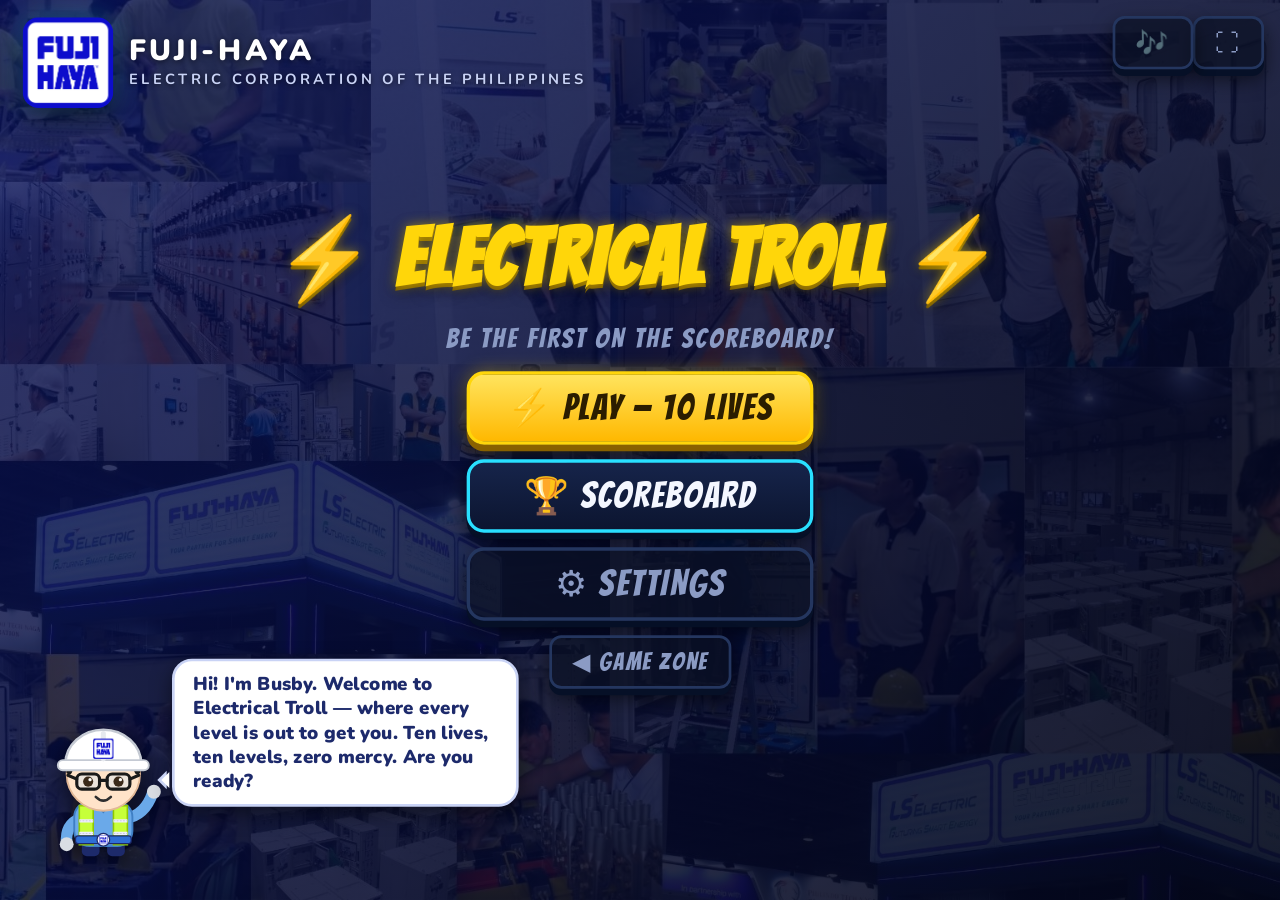
==== electric_troll/index.html @ 0eeca6c4 "Add files via upload" ====
<!DOCTYPE html>
<html lang="en">
<head>
<meta charset="UTF-8">
<meta name="viewport" content="width=device-width, initial-scale=1.0, maximum-scale=1.0, user-scalable=no, viewport-fit=cover">
<meta name="apple-mobile-web-app-capable" content="yes">
<meta name="mobile-web-app-capable" content="yes">
<meta name="apple-mobile-web-app-status-bar-style" content="black-translucent">
<meta name="apple-mobile-web-app-title" content="Electrical Troll">
<meta name="theme-color" content="#070b18">
<link rel="manifest" href="manifest.json">
<link rel="apple-touch-icon" href="images/logo.png">
<link rel="icon" href="images/logo.png">
<title>⚡ Electrical Troll</title>
<link rel="stylesheet" href="css/style.css?v=20260925a">
</head>
<body>
<div id="viewport">
<div id="stage">

  <!-- ATTRACT MODE -->
  <section class="screen" id="screen-attract">
    <div class="attract-bolts" aria-hidden="true">
      <span>⚡</span><span>⚡</span><span>⚡</span><span>⚡</span><span>⚡</span><span>⚡</span>
    </div>
    <h1 class="title huge">⚡ ELECTRICAL TROLL ⚡</h1>
    <p class="tagline">CAN YOU BEAT THE LEVELS?</p>
    <p class="touch-to-play">TOUCH TO PLAY</p>
    <p class="attract-record" id="attract-record"></p>
  </section>

  <!-- MAIN MENU -->
  <section class="screen" id="screen-main">
    <h1 class="title big">⚡ ELECTRICAL TROLL ⚡</h1>
    <p class="tagline small" id="main-best">BE THE FIRST ON THE SCOREBOARD!</p>
    <div class="menu">
      <button class="btn primary" id="btn-play-turn">⚡ PLAY — 10 LIVES</button>
      <button class="btn" id="btn-scoreboard">🏆 SCOREBOARD</button>
      <button class="btn ghost" id="btn-main-settings">⚙ SETTINGS</button>
      <a class="btn ghost small hub-link" href="../index.html">◀ GAME ZONE</a>
    </div>
    <!-- Busby greets new players -->
    <div class="hint-box greet" id="main-greet">
      <svg class="mascot" id="main-mascot" viewBox="0 0 200 232" aria-hidden="true"></svg>
      <div class="balloon">Hi! I'm Busby. Welcome to Electrical Troll — where every level is out to get you. Ten lives, ten levels, zero mercy. Are you ready?</div>
    </div>
  </section>

  <!-- SCOREBOARD -->
  <section class="screen" id="screen-scores">
    <header class="screen-header">
      <button class="btn small ghost" id="scores-back">◀ BACK</button>
      <h2 class="title mid">🏆 SCOREBOARD</h2>
      <div></div>
    </header>
    <div class="score-table" id="score-table"></div>
    <button class="btn primary" id="scores-play">⚡ PLAY A TURN</button>
  </section>

  <!-- TURN SUMMARY -->
  <section class="screen" id="screen-summary">
    <h1 class="title warn" id="summary-title">⏱ TIME'S UP!</h1>
    <p class="subtitle" id="summary-name">ALEX</p>
    <div class="hint-box summary-mascot-row">
      <svg class="mascot" id="summary-mascot" viewBox="0 0 200 232" aria-hidden="true"></svg>
      <div class="balloon" id="summary-balloon"></div>
    </div>
    <div class="summary-card">
      <div class="summary-score" id="summary-score">3,250</div>
      <div class="summary-rank" id="summary-rank">#1 ON THE SCOREBOARD</div>
      <div class="summary-stats" id="summary-stats">LEVELS CLEARED: 4 · DEATHS: 7 · BEST TIER: HARD</div>
    </div>
    <div class="menu horizontal">
      <button class="btn primary" id="btn-next-player">👤 NEXT PLAYER</button>
      <button class="btn" id="btn-summary-scores">🏆 SCOREBOARD</button>
      <button class="btn ghost" id="btn-summary-menu">MENU</button>
    </div>
  </section>

  <!-- NAME ENTRY -->
  <section class="screen" id="screen-name">
    <h1 class="title" id="name-title">⚡ WHO IS PLAYING? ⚡</h1>
    <p class="subtitle" id="name-subtitle">ENTER YOUR NAME FOR THIS TURN</p>
    <div class="name-chips" id="name-chips"></div>
    <div class="name-box" id="name-box"><span id="name-display"></span><span class="cursor">|</span></div>
    <div class="keyboard" id="keyboard"></div>
    <div class="key-actions">
      <button class="key wide" data-key="SPACE">SPACE</button>
      <button class="key wide danger" data-key="DELETE">⌫ DELETE</button>
      <button class="key wide danger" data-key="CLEAR">CLEAR</button>
      <button class="key wide go" data-key="ENTER" id="name-enter">START TURN ➜</button>
    </div>
    <button class="btn small ghost corner-left" id="name-cancel">✕ CANCEL</button>
  </section>

  <!-- SETTINGS -->
  <section class="screen" id="screen-settings">
    <header class="screen-header">
      <button class="btn small ghost" id="settings-back">◀ BACK</button>
      <h2 class="title mid">⚙ SETTINGS</h2>
      <div></div>
    </header>
    <div class="settings-info">
      <div class="row"><span>PLAYERS ON THIS TV</span><strong id="settings-name">0</strong></div>
      <div class="row"><span>TURNS PLAYED</span><strong id="settings-highest">0</strong></div>
      <div class="row"><span>HIGH SCORE</span><strong id="settings-deaths">—</strong></div>
    </div>
    <div class="menu horizontal">
      <button class="btn" id="settings-sound">🔊 SOUND: ON</button>
      <button class="btn" id="settings-fullscreen">⛶ FULLSCREEN</button>
      <button class="btn danger" id="settings-reset">RESET PROGRESS</button>
    </div>
  </section>

  <!-- CONFIRM RESET -->
  <section class="screen" id="screen-confirm">
    <h1 class="title warn">⚠ RESET PROGRESS?</h1>
    <div class="confirm-box">
      <p>This will erase:</p>
      <ul>
        <li>• The scoreboard</li>
        <li>• All player names & stats</li>
      </ul>
    </div>
    <div class="menu horizontal">
      <button class="btn primary" id="confirm-cancel">CANCEL</button>
      <button class="btn danger" id="confirm-reset">RESET</button>
    </div>
  </section>

  <!-- GAME -->
  <section class="screen" id="screen-game">
    <canvas id="game-canvas" width="1920" height="1080"></canvas>

    <div id="hud">
      <div class="hud-left">
        <div class="hud-level" id="hud-level">LEVEL 1</div>
        <div class="hud-name" id="hud-levelname">WARM-UP</div>
      </div>
      <div class="hud-center">
        <div class="hud-turn" id="hud-turn"></div>
        <div class="hud-timer small" id="hud-timer">00:00</div>
        <div class="hud-mod" id="hud-mod"></div>
      </div>
      <div class="hud-right">
        <div class="hud-player" id="hud-player">ALEX</div>
        <div class="hud-stats"><span id="hud-deaths">💀 0</span> <span id="hud-score">★ 0</span></div>
      </div>
      <button class="btn small ghost" id="btn-pause">☰ MENU</button>
    </div>

    <div id="level-intro" class="game-overlay light">
      <div class="intro-level" id="intro-level">LEVEL 1</div>
      <div class="intro-name" id="intro-name">WARM-UP</div>
      <div class="intro-player" id="intro-player">ALEX</div>
      <div class="intro-tags" id="intro-tags"></div>
      <div class="intro-help hidden" id="intro-help"><span>◀ ▶ MOVE</span><span>▲ JUMP</span><span>REACH THE EXIT DOOR</span><span>10 LIVES · TRAPS LIE</span></div>
    </div>

    <div id="overlay-toast" class="game-overlay light">
      <div class="toast-card"><span id="toast-text">⚡ LEVEL CLEARED! +850</span></div>
    </div>

    <div id="overlay-hint" class="game-overlay light">
      <div class="hint-box" id="hint-box-live">
        <svg class="mascot" id="mascot-svg-live" viewBox="0 0 200 232" aria-hidden="true"></svg>
        <div class="balloon" id="hint-text-live">Hint goes here</div>
      </div>
    </div>

    <div id="overlay-death" class="game-overlay light">
      <div class="death-title">💀 ZAPPED!</div>
      <div class="death-msg" id="death-msg">Ouch.</div>
      <div class="hint-box" id="hint-box">
        <svg class="mascot" id="mascot-svg" viewBox="0 0 200 232" aria-hidden="true"></svg>
        <div class="balloon" id="hint-text">Hint goes here</div>
      </div>
      <div class="death-hint" id="death-hint">TAP TO RETRY</div>
    </div>

    <div id="overlay-pause" class="game-overlay">
      <div class="complete-card">
        <h1 class="title">PAUSED</h1>
        <div class="menu">
          <button class="btn primary" id="btn-resume">▶ RESUME</button>
          <button class="btn" id="btn-restart">↻ RESTART LEVEL</button>
          <button class="btn" id="btn-pause-select">QUIT TO MENU</button>
          <button class="btn ghost" id="btn-pause-fullscreen">⛶ FULLSCREEN</button>
          <a class="btn ghost hub-link" href="../index.html">🏠 GAME ZONE</a>
        </div>
      </div>
    </div>

    <div id="controls">
      <div class="ctrl-group">
        <button class="ctrl" data-ctrl="left">◀</button>
        <button class="ctrl" data-ctrl="right">▶</button>
      </div>
      <div class="ctrl-group">
        <button class="ctrl jump" data-ctrl="jump">▲<span>JUMP</span></button>
      </div>
    </div>
  </section>

  <button class="btn small ghost corner-right" id="btn-fullscreen-global">⛶</button>

  <!-- Music volume: tap the note to open the slider -->
  <div id="music-ctrl">
    <button class="btn small ghost" id="music-btn" aria-label="Music volume">🎵</button>
    <div class="music-pop" id="music-pop">
      <span class="music-label">MUSIC</span>
      <input type="range" id="music-slider" min="0" max="100" step="5" value="50">
      <span class="music-value" id="music-value">50%</span>
    </div>
  </div>

  <!-- Company branding: logo + name in the corner of every screen -->
  <div id="brand" aria-hidden="true">
    <img src="images/logo.png" alt="Fuji-Haya logo" width="136" height="136">
    <div class="brand-text"><strong>FUJI-HAYA</strong><span>ELECTRIC CORPORATION OF THE PHILIPPINES</span></div>
  </div>
</div>
</div>

<!-- Phones/tablets held upright: the game is landscape only -->
<div id="rotate-overlay">
  <div class="rotate-icon">📱</div>
  <div class="rotate-text">ROTATE YOUR DEVICE</div>
  <div class="rotate-sub">This game plays in landscape</div>
</div>

<script src="js/storage.js?v=20260925a"></script>
<script src="js/audio.js?v=20260925a"></script>
<script src="js/levels.js?v=20260925a"></script>
<script src="js/traps.js?v=20260925a"></script>
<script src="js/mascot.js?v=20260925a"></script>
<script src="js/game.js?v=20260925a"></script>
<script src="js/fx.js?v=20260925a"></script>
<script src="js/ui.js?v=20260925a"></script>
</body>
</html>
---- electric_troll/css/style.css ----
/* ⚡ ELECTRICAL TROLL — TV touchscreen styles
   Palette: deep navy background, electric yellow, cyan, magenta accents */
/* Self-hosted fonts — the game must work with no internet connection */
@font-face { font-family: 'Bangers'; font-style: normal; font-weight: 400; font-display: swap; src: url('../fonts/bangers-latin.woff2') format('woff2'); }
@font-face { font-family: 'Nunito'; font-style: normal; font-weight: 700 900; font-display: swap; src: url('../fonts/nunito-latin.woff2') format('woff2'); }

:root {
  --bg: #070b18;
  --bg2: #0d1530;
  --panel: rgba(16, 26, 51, 0.92);
  --line: #24365f;
  --yellow: #ffd60a;
  --cyan: #29e0ff;
  --magenta: #ff2fa0;
  --green: #4dff88;
  --red: #ff3d5a;
  --text: #f4f7ff;
  --muted: #8b9bc4;
  --font-display: 'Bangers', Impact, 'Arial Black', sans-serif;
  --font-body: 'Nunito', 'Segoe UI', Arial, sans-serif;
}

* { box-sizing: border-box; -webkit-tap-highlight-color: transparent; user-select: none; -webkit-user-select: none; }
html, body {
  margin: 0; padding: 0; width: 100%; height: 100%;
  background: #000; color: var(--text);
  font-family: var(--font-body); overflow: hidden;
  touch-action: none; overscroll-behavior: none;
  position: fixed; inset: 0;                 /* stops mobile browsers from scrolling/bouncing the page */
  -webkit-touch-callout: none;
}
#viewport {
  position: absolute; inset: 0;
  /* keep the stage clear of notches and the home indicator on phones */
  padding: env(safe-area-inset-top) env(safe-area-inset-right) env(safe-area-inset-bottom) env(safe-area-inset-left);
}

/* Fixed 1920x1080 stage scaled to fit the display (16:9) */
#stage {
  position: absolute; left: 50%; top: 50%;
  width: 1920px; height: 1080px;
  transform-origin: center center;
  /* images/cover.jpg is the background, under a light blue tint so buttons and text stay readable */
  background:
    linear-gradient(135deg, rgba(8, 18, 92, .80) 0%, rgba(5, 10, 48, .85) 55%, rgba(3, 6, 24, .90) 100%),
    url('../images/cover.jpg') center / cover no-repeat;
  overflow: hidden;
}

.screen {
  position: absolute; inset: 0; display: none;
  flex-direction: column; align-items: center; justify-content: center;
  gap: 28px; padding: 40px;
}
.screen.active { display: flex; }
.hidden { display: none !important; }

/* Typography */
.title {
  font-family: var(--font-display); font-size: 96px; letter-spacing: 4px; margin: 0;
  color: var(--yellow);
  text-shadow: 0 0 18px rgba(255, 214, 10, .55), 0 6px 0 #7a5c00, 0 8px 24px rgba(0,0,0,.6);
  text-align: center;
}
.title.huge { font-size: 150px; animation: flicker 3s infinite; }
.title.mid { font-size: 72px; }
.title.warn { color: var(--red); text-shadow: 0 0 18px rgba(255,61,90,.6), 0 6px 0 #6b0014; }
.subtitle { font-family: var(--font-display); font-size: 56px; letter-spacing: 3px; color: var(--cyan); margin: 0; text-shadow: 0 0 14px rgba(41,224,255,.6); }
.tagline { font-family: var(--font-display); font-size: 70px; color: var(--cyan); margin: 0; letter-spacing: 4px; text-shadow: 0 0 16px rgba(41,224,255,.6); }
.touch-to-play {
  font-family: var(--font-display); font-size: 84px; color: var(--text); margin: 20px 0 0;
  letter-spacing: 6px; animation: pulse 1.1s ease-in-out infinite;
}
.attract-record { font-size: 38px; font-weight: 900; color: var(--muted); margin: 0; }
.current-name { font-size: 36px; font-weight: 900; color: var(--muted); margin: -10px 0 0; min-height: 44px; }

@keyframes pulse { 0%,100% { transform: scale(1); opacity: 1; } 50% { transform: scale(1.06); opacity: .75; } }
@keyframes flicker {
  0%, 18%, 22%, 25%, 53%, 57%, 100% { opacity: 1; }
  20%, 24%, 55% { opacity: .6; }
}
.attract-bolts { position: absolute; inset: 0; pointer-events: none; overflow: hidden; }
.attract-bolts span {
  position: absolute; font-size: 120px; opacity: .15; animation: floatUp 7s linear infinite;
}
.attract-bolts span:nth-child(1) { left: 8%;  animation-delay: 0s; }
.attract-bolts span:nth-child(2) { left: 24%; animation-delay: 1.4s; }
.attract-bolts span:nth-child(3) { left: 41%; animation-delay: 2.8s; }
.attract-bolts span:nth-child(4) { left: 60%; animation-delay: 0.7s; }
.attract-bolts span:nth-child(5) { left: 76%; animation-delay: 3.6s; }
.attract-bolts span:nth-child(6) { left: 90%; animation-delay: 2s; }
@keyframes floatUp { from { top: 110%; transform: rotate(-10deg); } to { top: -20%; transform: rotate(10deg); } }

/* Buttons — all big enough for a TV touchscreen */
.btn {
  font-family: var(--font-display); font-size: 54px; letter-spacing: 3px;
  min-width: 520px; min-height: 110px; padding: 14px 48px;
  border: 5px solid var(--cyan); border-radius: 26px;
  background: linear-gradient(180deg, #16244a, #0c1530);
  color: var(--text); cursor: pointer;
  box-shadow: 0 10px 0 #061027, 0 14px 30px rgba(0,0,0,.6);
  transition: transform .06s, box-shadow .06s, filter .15s;
}
.btn:active, .btn.pressed { transform: translateY(8px); box-shadow: 0 2px 0 #061027; filter: brightness(1.2); }
.btn.primary { border-color: var(--yellow); background: linear-gradient(180deg, #ffe45e, #ffb800); color: #2b1d00; box-shadow: 0 10px 0 #8a6200, 0 14px 30px rgba(0,0,0,.6), 0 0 26px rgba(255,214,10,.4); }
.btn.primary:active { box-shadow: 0 2px 0 #8a6200; }
.btn.danger { border-color: var(--red); background: linear-gradient(180deg, #3a0f1c, #1d0710); box-shadow: 0 10px 0 #12040a, 0 14px 30px rgba(0,0,0,.6); }
.btn.ghost { background: rgba(10,16,35,.7); border-color: var(--line); color: var(--muted); }
.btn.small { font-size: 36px; min-width: 0; min-height: 80px; padding: 10px 30px; border-width: 4px; border-radius: 18px; }
.btn.corner-right { position: absolute; top: 24px; right: 24px; z-index: 50; }
.btn.corner-left { position: absolute; top: 24px; left: 24px; z-index: 50; }

.menu { display: flex; flex-direction: column; gap: 22px; align-items: center; }
.menu.horizontal { flex-direction: row; flex-wrap: wrap; justify-content: center; max-width: 1700px; }

/* Name entry */
.name-box {
  width: 1100px; min-height: 130px; border: 6px solid var(--yellow); border-radius: 26px;
  background: #050914; font-family: var(--font-display); font-size: 92px; letter-spacing: 8px;
  color: var(--text); display: flex; align-items: center; justify-content: center;
  box-shadow: inset 0 0 40px rgba(255,214,10,.15), 0 0 30px rgba(255,214,10,.25);
}
.name-box.shake { animation: shake .35s; }
@keyframes shake { 0%,100% { transform: translateX(0);} 25% { transform: translateX(-16px);} 75% { transform: translateX(16px);} }
.name-box .cursor { color: var(--cyan); animation: blink 1s steps(1) infinite; margin-left: 4px; }
@keyframes blink { 50% { opacity: 0; } }
.keyboard { display: flex; flex-direction: column; gap: 14px; align-items: center; }
.kb-row { display: flex; gap: 14px; }
.key {
  font-family: var(--font-display); font-size: 58px; width: 128px; height: 108px;
  border: 4px solid var(--line); border-radius: 20px; color: var(--text);
  background: linear-gradient(180deg, #1a2850, #0c1530); cursor: pointer;
  box-shadow: 0 8px 0 #061027; letter-spacing: 2px;
  transition: transform .05s, box-shadow .05s;
}
.key:active, .key.pressed { transform: translateY(6px); box-shadow: 0 2px 0 #061027; background: var(--cyan); color: #04121a; }
.key.wide { width: 330px; }
.key.danger { border-color: var(--red); }
.key.go { width: auto; min-width: 560px; padding: 0 44px; white-space: nowrap; border-color: var(--yellow); background: linear-gradient(180deg, #ffe45e, #ffb800); color: #2b1d00; box-shadow: 0 8px 0 #8a6200; }
.key-actions { display: flex; gap: 20px; }

/* Settings */
.settings-info { background: var(--panel); border: 4px solid var(--line); border-radius: 30px; padding: 20px 60px; width: 1000px; }
.settings-info .row { display: flex; justify-content: space-between; font-size: 42px; padding: 16px 0; border-bottom: 2px solid var(--line); }
.settings-info .row:last-child { border-bottom: 0; }
.settings-info .row span { color: var(--muted); font-weight: 900; letter-spacing: 2px; }
.settings-info .row strong { color: var(--yellow); font-family: var(--font-display); font-size: 52px; letter-spacing: 2px; }

.confirm-box { background: var(--panel); border: 4px solid var(--red); border-radius: 30px; padding: 20px 80px; font-size: 44px; font-weight: 900; }
.confirm-box ul { list-style: none; padding: 0; margin: 10px 0 0; }
.confirm-box li { padding: 6px 0; color: var(--muted); }
.confirm-box p { margin: 0; color: var(--text); }

/* Game */
#screen-game { padding: 0; gap: 0; display: none; }
#screen-game.active { display: block; }
#game-canvas { position: absolute; inset: 0; width: 100%; height: 100%; }

#hud {
  position: absolute; top: 0; left: 0; right: 0; height: 110px; padding: 14px 30px;
  display: flex; align-items: center; justify-content: space-between; pointer-events: none;
  background: linear-gradient(180deg, rgba(3,6,16,.85), rgba(3,6,16,0));
}
#hud .btn { pointer-events: auto; }
.hud-left, .hud-right { display: flex; flex-direction: column; min-width: 380px; }
.hud-right { align-items: flex-end; margin-right: 200px; }
.hud-level { font-family: var(--font-display); font-size: 52px; color: var(--yellow); letter-spacing: 3px; line-height: 1; text-shadow: 0 0 12px rgba(255,214,10,.5); }
.hud-name { font-size: 28px; font-weight: 900; color: var(--cyan); letter-spacing: 2px; }
.hud-timer { font-family: var(--font-display); font-size: 60px; color: var(--text); letter-spacing: 4px; line-height: 1; }
.hud-player { font-family: var(--font-display); font-size: 40px; color: var(--magenta); letter-spacing: 3px; line-height: 1; }
.hud-stats { font-size: 28px; font-weight: 900; color: var(--muted); display: flex; gap: 24px; }
#btn-pause { position: absolute; right: 24px; top: 18px; }

.game-overlay {
  position: absolute; inset: 0; display: none; flex-direction: column; align-items: center; justify-content: center;
  background: rgba(3, 6, 16, .82); z-index: 20; gap: 18px;
}
.game-overlay.light { background: transparent; pointer-events: none; }
.game-overlay.show { display: flex; }
#overlay-death.show { pointer-events: auto; }
#level-intro { justify-content: flex-start; padding-top: 150px; }
.intro-level { font-family: var(--font-display); font-size: 120px; color: var(--yellow); letter-spacing: 6px; text-shadow: 0 0 24px rgba(255,214,10,.6), 0 8px 0 #7a5c00; animation: introPop .5s ease-out; }
.intro-name { font-family: var(--font-display); font-size: 66px; color: var(--cyan); letter-spacing: 4px; text-shadow: 0 0 16px rgba(41,224,255,.6); }
.intro-player { font-size: 40px; font-weight: 900; color: var(--magenta); letter-spacing: 3px; }
@keyframes introPop { from { transform: scale(.4); opacity: 0; } to { transform: scale(1); opacity: 1; } }
.death-title { font-family: var(--font-display); font-size: 130px; color: var(--red); letter-spacing: 6px; text-shadow: 0 0 30px rgba(255,61,90,.7), 0 8px 0 #4a0010; animation: introPop .25s ease-out; }
.death-msg { font-size: 54px; font-weight: 900; color: var(--text); background: rgba(3,6,16,.8); padding: 14px 40px; border-radius: 20px; border: 3px solid var(--red); max-width: 1400px; text-align: center; }
.death-hint { font-family: var(--font-display); font-size: 40px; color: var(--muted); letter-spacing: 4px; animation: pulse 1s infinite; }

.complete-card {
  background: var(--panel); border: 5px solid var(--yellow); border-radius: 36px; padding: 30px 70px;
  display: flex; flex-direction: column; align-items: center; gap: 14px; box-shadow: 0 0 60px rgba(255,214,10,.3);
  max-width: 1500px;
}
.complete-card .title { font-size: 84px; }
.complete-sub { font-size: 48px; font-weight: 900; color: var(--cyan); margin: 0; }
.complete-line { font-family: var(--font-display); font-size: 60px; color: var(--text); margin: 0; letter-spacing: 3px; }
.complete-stats { font-size: 36px; font-weight: 900; color: var(--muted); margin: 0; }
.complete-highest { font-family: var(--font-display); font-size: 52px; color: var(--yellow); margin: 0; letter-spacing: 3px; }
.record-banner {
  font-family: var(--font-display); font-size: 58px; color: #2b1d00; letter-spacing: 3px; text-align: center;
  background: linear-gradient(180deg, #ffe45e, #ffb800); border-radius: 22px; padding: 12px 40px;
  animation: pulse 1.2s infinite; box-shadow: 0 0 40px rgba(255,214,10,.6);
}
.record-banner .small { font-family: var(--font-body); font-size: 30px; font-weight: 900; letter-spacing: 0; }

/* Touch controls at the bottom of the screen */
#controls {
  position: absolute; left: 0; right: 0; bottom: 0; height: 230px; padding: 0 40px 20px;
  display: flex; justify-content: space-between; align-items: flex-end; z-index: 10;
  pointer-events: none;
}
.ctrl-group { display: flex; gap: 26px; pointer-events: auto; }
.ctrl {
  width: 240px; height: 200px; border-radius: 40px;
  border: 5px solid rgba(41,224,255,.8); background: rgba(12, 21, 48, .55);
  color: var(--cyan); font-family: var(--font-display); font-size: 96px; line-height: 1;
  box-shadow: 0 0 24px rgba(41,224,255,.25), inset 0 0 30px rgba(41,224,255,.08);
  display: flex; flex-direction: column; align-items: center; justify-content: center;
  touch-action: none;
}
.ctrl span { font-size: 34px; letter-spacing: 4px; }
.ctrl.jump { width: 340px; border-color: rgba(255,214,10,.85); color: var(--yellow); box-shadow: 0 0 24px rgba(255,214,10,.3), inset 0 0 30px rgba(255,214,10,.08); }
.ctrl.active { background: rgba(41,224,255,.5); color: #04121a; transform: scale(.96); }
.ctrl.jump.active { background: rgba(255,214,10,.6); }

/* ---------- turn mode: main menu, scoreboard, summary, chips, toast ---------- */
.title.big { font-size: 120px; }
.tagline.small { font-size: 40px; color: var(--muted); text-shadow: none; }
.name-chips { display: flex; flex-wrap: wrap; gap: 14px; justify-content: center; max-width: 1500px; min-height: 0; }
.chip {
  font-family: var(--font-display); font-size: 36px; letter-spacing: 2px; padding: 10px 30px;
  border: 4px solid var(--magenta); border-radius: 40px; background: rgba(255,47,160,.12); color: var(--text); cursor: pointer;
}
.chip:active { background: var(--magenta); color: #2b0016; }
.score-table { width: 1300px; background: var(--panel); border: 4px solid var(--line); border-radius: 30px; padding: 16px 40px; }
.score-row { display: grid; grid-template-columns: 90px 1fr 220px 200px; align-items: center; gap: 20px; padding: 10px 0; border-bottom: 2px solid var(--line); font-size: 36px; font-weight: 900; }
.score-row:last-child { border-bottom: 0; }
.score-row .rank { font-family: var(--font-display); font-size: 44px; color: var(--muted); }
.score-row .name { font-family: var(--font-display); font-size: 46px; letter-spacing: 2px; color: var(--text); }
.score-row .pts { font-family: var(--font-display); font-size: 46px; color: var(--yellow); text-align: right; }
.score-row .meta { color: var(--muted); font-size: 28px; text-align: right; }
.score-row.top .rank, .score-row.top .name { color: var(--yellow); text-shadow: 0 0 12px rgba(255,214,10,.5); }
.score-row.mine { background: rgba(41,224,255,.1); border-radius: 14px; }
.score-empty { font-size: 40px; font-weight: 900; color: var(--muted); text-align: center; padding: 40px; }
.summary-card { background: var(--panel); border: 5px solid var(--yellow); border-radius: 36px; padding: 20px 90px; text-align: center; box-shadow: 0 0 60px rgba(255,214,10,.3); }
.summary-score { font-family: var(--font-display); font-size: 170px; line-height: 1; color: var(--yellow); text-shadow: 0 0 30px rgba(255,214,10,.6), 0 8px 0 #7a5c00; }
.summary-rank { font-family: var(--font-display); font-size: 56px; color: var(--cyan); letter-spacing: 3px; margin-top: 8px; }
.summary-rank.record { color: #2b1d00; background: linear-gradient(180deg, #ffe45e, #ffb800); border-radius: 20px; padding: 6px 30px; animation: pulse 1.2s infinite; }
.summary-stats { font-size: 34px; font-weight: 900; color: var(--muted); margin-top: 12px; }
.hud-turn { font-family: var(--font-display); font-size: 84px; line-height: 1; color: var(--yellow); letter-spacing: 4px; text-shadow: 0 0 16px rgba(255,214,10,.5); }
.hud-turn.urgent { color: var(--red); animation: pulse .5s infinite; text-shadow: 0 0 20px rgba(255,61,90,.8); }
.hud-center { display: flex; flex-direction: column; align-items: center; }
.hud-center .hud-timer.small { font-size: 32px; color: var(--muted); }
.hud-mod { font-family: var(--font-display); font-size: 30px; letter-spacing: 2px; color: var(--magenta); }
.intro-tags { display: flex; gap: 16px; margin-top: 12px; }
.intro-tags span { font-family: var(--font-display); font-size: 44px; letter-spacing: 3px; padding: 6px 28px; border-radius: 18px; background: rgba(255,47,160,.2); border: 3px solid var(--magenta); color: var(--text); }
.intro-tags span.mirror { border-color: var(--cyan); background: rgba(41,224,255,.15); }
.intro-help { display: flex; flex-wrap: wrap; justify-content: center; gap: 14px 28px; margin-top: 26px; max-width: 1400px; font-family: var(--font-display); font-size: 40px; letter-spacing: 3px; color: var(--text); text-shadow: 0 0 12px rgba(0,0,0,.8); animation: introPop .5s ease-out; }
.intro-help span { padding: 4px 22px; border-radius: 14px; background: rgba(0,0,0,.45); border: 2px solid rgba(255,255,255,.25); }
.intro-help span:last-child { color: var(--yellow); }
.intro-tags span.tier { border-color: var(--muted); background: rgba(139,155,196,.15); color: var(--muted); }
#overlay-toast { justify-content: flex-start; padding-top: 260px; }
.toast-card { font-family: var(--font-display); font-size: 84px; letter-spacing: 4px; color: #2b1d00; background: linear-gradient(180deg, #ffe45e, #ffb800); padding: 16px 60px; border-radius: 30px; box-shadow: 0 0 50px rgba(255,214,10,.6); animation: introPop .3s ease-out; }
.hud-mirror { color: var(--cyan); }

/* name screen: keep everything inside 1080px even with the chips row */
#screen-name { gap: 16px; padding-top: 24px; }
#screen-name .title { font-size: 84px; }
#screen-name .subtitle { font-size: 44px; }
.current-name:empty, .name-chips:empty { display: none; }
.name-chips { min-height: 74px; }
.key { height: 96px; }

/* ---------- company branding (logo + name), top-left like the banner ---------- */
#brand {
  position: absolute; left: 34px; top: 26px; z-index: 40; pointer-events: none;
  display: flex; align-items: center; gap: 24px;
}
#brand img { width: 136px; height: 136px; border-radius: 24px; background: #fff;
  /* the logo floats above the page on every screen */
  box-shadow: 0 18px 40px rgba(0,0,0,.55), 0 0 40px rgba(41,224,255,.28);
  animation: brandFloat 4.5s ease-in-out infinite; }
@keyframes brandFloat { 0%, 100% { transform: translateY(0) rotate(-1deg); } 50% { transform: translateY(-14px) rotate(1deg); } }
@media (prefers-reduced-motion: reduce) { #brand img { animation: none; } }
#brand .brand-text { display: flex; flex-direction: column; gap: 6px; }
#brand strong { font-family: var(--font-body); font-weight: 900; font-size: 44px; letter-spacing: 5px; color: #fff; line-height: 1; text-shadow: 0 2px 10px rgba(0,0,0,.6); }
#brand span { font-family: var(--font-body); font-weight: 700; font-size: 22px; letter-spacing: 5px; color: #c9d3f5; text-shadow: 0 2px 8px rgba(0,0,0,.6); }
/* screens with a header row or the keyboard: logo only, and push their own top-left controls right */
#stage[data-screen="name"] #brand .brand-text, #stage[data-screen="select"] #brand .brand-text,
#stage[data-screen="scores"] #brand .brand-text, #stage[data-screen="settings"] #brand .brand-text { display: none; }
#stage[data-screen="name"] #brand img, #stage[data-screen="select"] #brand img,
#stage[data-screen="scores"] #brand img, #stage[data-screen="settings"] #brand img { width: 110px; height: 110px; border-radius: 20px; }
#stage[data-screen="name"] .btn.corner-left { left: 170px; top: 40px; }
/* header row: BACK on the left, title dead centre, matching the width of the card below it */
.screen-header { display: grid; grid-template-columns: 1fr auto 1fr; align-items: center; width: 1300px; max-width: 100%; }
.screen-header .btn { justify-self: start; }
.screen-header .title { text-align: center; white-space: nowrap; }
#screen-settings .screen-header { width: 1000px; }
/* in-game: small logo in the HUD corner */
#stage[data-screen="game"] #brand { left: 24px; top: 14px; gap: 14px; }
#stage[data-screen="game"] #brand img { width: 84px; height: 84px; border-radius: 16px; }
#stage[data-screen="game"] #brand .brand-text { display: none; }
#hud .hud-left { margin-left: 100px; }

/* lives in the HUD */
.hud-turn { font-size: 46px; letter-spacing: 2px; color: var(--red); text-shadow: 0 0 14px rgba(255,61,90,.6); }
.hud-turn .lost { color: rgba(255,255,255,.18); text-shadow: none; }
.hud-turn.urgent { animation: pulse .7s infinite; }


/* ---------- phones & tablets ---------- */
/* Rotate prompt: shown only in portrait on small screens (set from JS) */
#rotate-overlay {
  position: fixed; inset: 0; z-index: 1000; display: none; flex-direction: column; align-items: center; justify-content: center;
  gap: 18px; background: radial-gradient(ellipse at 50% 30%, #0d1530 0%, #070b18 70%); color: var(--text); text-align: center; padding: 24px;
}
#rotate-overlay.show { display: flex; }
.rotate-icon { font-size: 96px; animation: rotateHint 1.6s ease-in-out infinite; }
@keyframes rotateHint { 0%, 100% { transform: rotate(0); } 50% { transform: rotate(-90deg); } }
.rotate-text { font-family: var(--font-display); font-size: 40px; letter-spacing: 3px; color: var(--yellow); }
.rotate-sub { font-family: var(--font-body); font-weight: 700; font-size: 20px; color: var(--muted); }

/* Compact devices (stage scaled below ~0.5): bigger touch targets relative to the screen */
#stage.compact .ctrl { width: 300px; height: 250px; font-size: 120px; border-radius: 48px; }
#stage.compact .ctrl.jump { width: 420px; }
#stage.compact .ctrl span { font-size: 40px; }
#stage.compact #controls { height: 280px; padding: 0 24px 16px; }
#stage.compact .ctrl-group { gap: 20px; }
#stage.compact #btn-pause { min-height: 96px; font-size: 42px; }
#stage.compact .btn.small { min-height: 96px; font-size: 42px; }
#stage.compact .hud-stats { font-size: 34px; }
#stage.compact .hud-name { font-size: 34px; }
#stage.compact .death-msg { font-size: 62px; }
#stage.compact .key { font-size: 66px; }
#stage.compact .chip { font-size: 42px; min-height: 90px; }
#stage.compact .hud-right { margin-right: 270px; }
#stage.compact .hud-player { font-size: 44px; }


/* ---------- mascot + hint balloon ---------- */
.hint-box { display: flex; align-items: center; gap: 10px; max-width: 1500px; }
.hint-box.pop { animation: introPop .35s ease-out; }
.mascot { width: 230px; height: 266px; flex: none; filter: drop-shadow(0 8px 16px rgba(0,0,0,.6)); }
.mascot.small { width: 120px; height: 138px; }
.mascot .bounce { animation: mascotBounce .7s ease-in-out infinite; transform-origin: 100px 230px; }
.mascot .shake { animation: mascotShake .5s ease-in-out 2; transform-origin: 100px 230px; }
@keyframes mascotBounce { 0%, 100% { transform: translateY(0); } 50% { transform: translateY(-12px); } }
@keyframes mascotShake { 0%, 100% { transform: rotate(0); } 25% { transform: rotate(-4deg); } 75% { transform: rotate(4deg); } }
.balloon {
  position: relative; background: #fff; color: #1d2a6b; border-radius: 30px; padding: 22px 36px;
  font-family: var(--font-body); font-weight: 900; font-size: 38px; line-height: 1.25; max-width: 1050px;
  box-shadow: 0 10px 30px rgba(0,0,0,.5); border: 4px solid #c9d3f5;
}
.balloon::before {
  content: ''; position: absolute; left: -26px; top: 50%; transform: translateY(-50%);
  border: 14px solid transparent; border-right: 14px solid #c9d3f5; border-left: 0;
}
.balloon::after {
  content: ''; position: absolute; left: -20px; top: 50%; transform: translateY(-50%);
  border: 12px solid transparent; border-right: 12px solid #fff; border-left: 0;
}
.balloon::first-letter { text-transform: uppercase; }
#overlay-death .death-hint { margin-top: 4px; }
.complete-row { display: flex; align-items: center; gap: 18px; }
.summary-mascot-row { margin-bottom: -10px; }
.summary-mascot-row .mascot { width: 170px; height: 197px; }
.summary-mascot-row .balloon { font-size: 32px; padding: 16px 28px; }
#stage.compact .balloon { font-size: 46px; }
#screen-summary { padding-top: 150px; gap: 14px; justify-content: flex-start; }
#screen-summary .summary-score { font-size: 140px; }
#screen-summary .summary-card { padding: 14px 80px; }


/* hint box lives top-left under the level name, out of the way of the action */
#overlay-death { justify-content: flex-start; padding-top: 250px; }
#overlay-death .hint-box { position: absolute; left: 30px; top: 118px; align-items: flex-end; gap: 6px; max-width: 780px; z-index: 5; }
#overlay-death .mascot { width: 130px; height: 150px; }
#overlay-death .balloon { font-size: 28px; padding: 14px 24px; border-radius: 22px; max-width: 620px; }
#overlay-death .balloon::before { left: -22px; top: auto; bottom: 26px; transform: none; border-width: 12px; border-right-width: 12px; }
#overlay-death .balloon::after { left: -17px; top: auto; bottom: 28px; transform: none; border-width: 10px; border-right-width: 10px; }
#overlay-hint .hint-box { position: absolute; left: 30px; top: 118px; align-items: flex-end; gap: 6px; max-width: 780px; z-index: 5; }
#overlay-hint .mascot { width: 130px; height: 150px; }
#overlay-hint .balloon { font-size: 28px; padding: 14px 24px; border-radius: 22px; max-width: 620px; }
#overlay-hint .balloon::before { left: -22px; top: auto; bottom: 26px; transform: none; border-width: 12px; border-right-width: 12px; }
#overlay-hint .balloon::after { left: -17px; top: auto; bottom: 28px; transform: none; border-width: 10px; border-right-width: 10px; }
#stage.compact #overlay-hint .balloon { font-size: 34px; }
#stage.compact #overlay-hint .mascot { width: 150px; height: 174px; }
.intro-tags span.lock { border-color: var(--red); background: rgba(255,61,90,.18); }
#stage.compact #overlay-death .balloon { font-size: 34px; }
#stage.compact #overlay-death .mascot { width: 150px; height: 174px; }

/* Busby greeting on the start screen (bottom-left, clear of the menu) */
#main-greet { position: absolute; left: 60px; bottom: 60px; align-items: flex-end; gap: 8px; }
#main-greet .mascot { width: 230px; height: 266px; }
#main-greet .mascot .bounce, #main-greet .mascot g { animation: mascotIdle 2.4s ease-in-out infinite; transform-origin: 100px 230px; }
@keyframes mascotIdle { 0%, 100% { transform: translateY(0) rotate(0); } 50% { transform: translateY(-6px) rotate(1.5deg); } }
#main-greet .balloon { font-size: 34px; padding: 16px 28px; max-width: 520px; margin-bottom: 120px; }
#main-greet .balloon::before { top: auto; bottom: 22px; transform: none; }
#main-greet .balloon::after { top: auto; bottom: 24px; transform: none; }
#stage.compact #main-greet .balloon { font-size: 40px; }
#stage.compact #main-greet { left: 30px; bottom: 30px; }
#main-greet .mascot { width: 190px; height: 220px; }
#main-greet .balloon { font-size: 30px; max-width: 380px; margin-bottom: 100px; }

#main-greet .balloon { max-width: 520px; font-size: 28px; line-height: 1.3; margin-bottom: 80px; }

.hud-turn .testtag { display: block; font-family: var(--font-body); font-size: 18px; letter-spacing: 3px; color: var(--yellow); text-shadow: none; }


/* ---------- music volume control ---------- */
#music-ctrl { position: absolute; top: 24px; right: 130px; z-index: 60; }
#music-ctrl #music-btn { font-size: 40px; min-height: 80px; min-width: 96px; }
.music-pop {
  display: none; position: absolute; top: 96px; right: 0; align-items: center; gap: 18px;
  background: var(--panel); border: 4px solid var(--line); border-radius: 22px; padding: 16px 24px;
  box-shadow: 0 14px 30px rgba(0,0,0,.6);
}
.music-pop.open { display: flex; }
.music-label { font-family: var(--font-display); font-size: 30px; letter-spacing: 3px; color: var(--muted); }
.music-value { font-family: var(--font-display); font-size: 34px; color: var(--yellow); min-width: 90px; text-align: right; }
#music-slider { -webkit-appearance: none; appearance: none; width: 420px; height: 18px; border-radius: 9px; background: #1a2850; outline: none; }
#music-slider::-webkit-slider-thumb { -webkit-appearance: none; width: 64px; height: 64px; border-radius: 50%; background: var(--yellow); border: 5px solid #7a5c00; box-shadow: 0 0 20px rgba(255,214,10,.6); cursor: pointer; }
#music-slider::-moz-range-thumb { width: 64px; height: 64px; border-radius: 50%; background: var(--yellow); border: 5px solid #7a5c00; cursor: pointer; }
/* during play the corner is taken by MENU, so the note sits just below it */
#stage[data-screen="game"] #music-ctrl { top: 112px; right: 24px; }
#stage[data-screen="attract"] #music-ctrl { right: 24px; }
#stage.compact #music-ctrl #music-btn { font-size: 48px; min-height: 96px; }

/* link-style menu entry (opens the Zip puzzle) */
#btn-zip { text-decoration: none; }


/* ==== PORTRAIT — the world on top, a deck of big touch controls underneath ==== */
#stage.portrait #controls { height: var(--panel-h, 230px); align-items: center; padding: 0 40px 30px; }
#stage.portrait .ctrl { width: 330px; height: 300px; font-size: 150px; border-radius: 54px; border-width: 7px; }
#stage.portrait .ctrl.jump { width: 520px; }
#stage.portrait .ctrl span { font-size: 54px; }
#stage.portrait .ctrl-group { gap: 34px; }
/* HUD and overlays scale with the taller stage */
/* the HUD gets its own band at the very top, clear of the floating logo */
#stage.portrait #hud { height: 230px; padding: 30px 30px 0 200px; align-items: flex-start; }
#stage.portrait .hud-left, #stage.portrait .hud-right { min-width: 360px; }
#stage.portrait .hud-right { margin-right: 340px; }          /* clear of the MENU button */
#stage.portrait #btn-pause { top: 30px; }
#stage.portrait #music-ctrl { top: 190px; }
#stage.portrait .hud-center { flex: 1; }
#stage.portrait .hud-turn { font-size: 44px; letter-spacing: 1px; white-space: nowrap; }   /* ten hearts on one line */
#stage.portrait .hud-level { font-size: 66px; }
#stage.portrait .hud-name { font-size: 44px; }
#stage.portrait .hud-player { font-size: 48px; }
#stage.portrait .hud-stats { font-size: 44px; }
#stage.portrait .hud-center .hud-timer.small { font-size: 46px; }
#stage.portrait #btn-pause { min-height: 120px; font-size: 52px; }
#stage.portrait[data-screen="game"] #brand img { width: 150px; height: 150px; }
#stage.portrait .title.big { font-size: 190px; }
#stage.portrait .title.huge { font-size: 200px; }
#stage.portrait .tagline { font-size: 78px; }
#stage.portrait .tagline.small { font-size: 56px; }
#stage.portrait .btn { font-size: 76px; min-height: 160px; padding: 20px 70px; border-radius: 34px; }
#stage.portrait .btn.small { font-size: 52px; min-height: 110px; }
#stage.portrait .menu { gap: 44px; }
#stage.portrait .key { font-size: 88px; height: 170px; min-width: 150px; padding: 0 28px; }
#stage.portrait .key.wide { width: auto; min-width: 380px; }
#stage.portrait .key.go { min-width: 900px; }
#stage.portrait .kb-row, #stage.portrait .keyboard { gap: 22px; }
#stage.portrait .name-box { font-size: 110px; min-width: 1200px; }
#stage.portrait .screen-header, #stage.portrait .score-table { width: 1760px; }
#stage.portrait .score-row { grid-template-columns: 150px 1fr 320px 300px; font-size: 56px; }
#stage.portrait .score-row .rank, #stage.portrait .score-row .name, #stage.portrait .score-row .pts { font-size: 68px; }
#stage.portrait .score-row .meta { font-size: 44px; }
#stage.portrait .summary-score { font-size: 240px; }
#stage.portrait .summary-rank { font-size: 76px; }
#stage.portrait .summary-stats { font-size: 48px; }
#stage.portrait .intro-level { font-size: 150px; }
#stage.portrait .intro-name { font-size: 86px; }
#stage.portrait .intro-player { font-size: 56px; }
#stage.portrait .intro-tags span { font-size: 56px; }
#stage.portrait .death-title { font-size: 120px; }
#stage.portrait .death-msg { font-size: 72px; }
#stage.portrait .death-hint { font-size: 52px; }
#stage.portrait .toast-card { font-size: 110px; }
#stage.portrait #overlay-death .hint-box, #stage.portrait #overlay-hint .hint-box { top: 260px; max-width: 1700px; }
#stage.portrait #overlay-death .balloon, #stage.portrait #overlay-hint .balloon { font-size: 46px; max-width: 1300px; }
#stage.portrait #overlay-death .mascot, #stage.portrait #overlay-hint .mascot { width: 210px; height: 243px; }
#stage.portrait #main-greet { position: static; margin-top: 60px; align-items: flex-end; }
#stage.portrait #main-greet .mascot { width: 320px; height: 370px; }
#stage.portrait #main-greet .balloon { max-width: 1100px; font-size: 52px; margin-bottom: 150px; }
#stage.portrait #music-ctrl #music-btn { font-size: 56px; min-height: 110px; }

/* link back to the game-zone landing page */
.hub-link { text-decoration: none; display: flex; align-items: center; justify-content: center; }
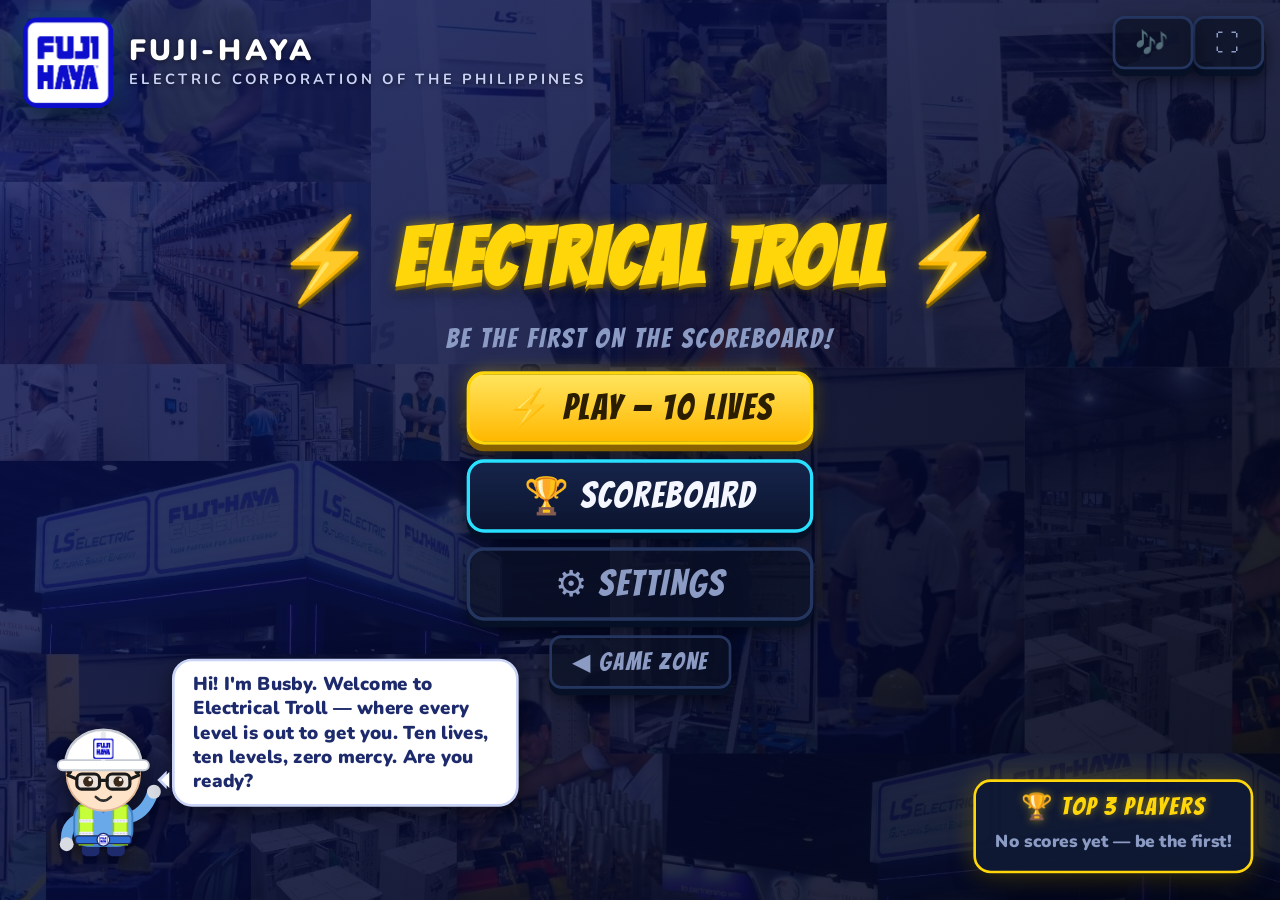
==== commit 24bb8691: "Add files via upload" ====
--- a/electric_troll/index.html
+++ b/electric_troll/index.html
@@ -12,7 +12,7 @@
 <link rel="apple-touch-icon" href="images/logo.png">
 <link rel="icon" href="images/logo.png">
 <title>⚡ Electrical Troll</title>
-<link rel="stylesheet" href="css/style.css?v=20260925a">
+<link rel="stylesheet" href="css/style.css?v=20260925h">
 </head>
 <body>
 <div id="viewport">
@@ -40,6 +40,7 @@
       <a class="btn ghost small hub-link" href="../index.html">◀ GAME ZONE</a>
     </div>
     <!-- Busby greets new players -->
+    <div class="top3" id="main-top3" aria-label="Top 3 players"></div>
     <div class="hint-box greet" id="main-greet">
       <svg class="mascot" id="main-mascot" viewBox="0 0 200 232" aria-hidden="true"></svg>
       <div class="balloon">Hi! I'm Busby. Welcome to Electrical Troll — where every level is out to get you. Ten lives, ten levels, zero mercy. Are you ready?</div>
@@ -80,7 +81,7 @@
   <!-- NAME ENTRY -->
   <section class="screen" id="screen-name">
     <h1 class="title" id="name-title">⚡ WHO IS PLAYING? ⚡</h1>
-    <p class="subtitle" id="name-subtitle">ENTER YOUR NAME FOR THIS TURN</p>
+    <p class="subtitle" id="name-subtitle">TYPE YOUR NAME — OR JUST PRESS START</p>
     <div class="name-chips" id="name-chips"></div>
     <div class="name-box" id="name-box"><span id="name-display"></span><span class="cursor">|</span></div>
     <div class="keyboard" id="keyboard"></div>
@@ -148,6 +149,7 @@
       </div>
       <button class="btn small ghost" id="btn-pause">☰ MENU</button>
     </div>
+    <div class="game-top3" id="game-top3" aria-hidden="true"></div>
 
     <div id="level-intro" class="game-overlay light">
       <div class="intro-level" id="intro-level">LEVEL 1</div>
@@ -229,13 +231,13 @@
   <div class="rotate-sub">This game plays in landscape</div>
 </div>
 
-<script src="js/storage.js?v=20260925a"></script>
-<script src="js/audio.js?v=20260925a"></script>
-<script src="js/levels.js?v=20260925a"></script>
-<script src="js/traps.js?v=20260925a"></script>
-<script src="js/mascot.js?v=20260925a"></script>
-<script src="js/game.js?v=20260925a"></script>
-<script src="js/fx.js?v=20260925a"></script>
-<script src="js/ui.js?v=20260925a"></script>
+<script src="js/storage.js?v=20260925h"></script>
+<script src="js/audio.js?v=20260925h"></script>
+<script src="js/levels.js?v=20260925h"></script>
+<script src="js/traps.js?v=20260925h"></script>
+<script src="js/mascot.js?v=20260925h"></script>
+<script src="js/game.js?v=20260925h"></script>
+<script src="js/fx.js?v=20260925h"></script>
+<script src="js/ui.js?v=20260925h"></script>
 </body>
 </html>
--- a/electric_troll/css/style.css
+++ b/electric_troll/css/style.css
@@ -490,3 +490,50 @@
 
 /* link back to the game-zone landing page */
 .hub-link { text-decoration: none; display: flex; align-items: center; justify-content: center; }
+
+/* ---------- Top 3 players on the main screen (bottom-right, opposite Busby) ---------- */
+.top3 {
+  position: absolute; right: 40px; bottom: 40px; width: 420px; z-index: 5;
+  background: var(--panel); border: 4px solid var(--yellow); border-radius: 26px; padding: 14px 24px 16px;
+  box-shadow: 0 0 40px rgba(255,214,10,.25), 0 14px 30px rgba(0,0,0,.5);
+}
+.top3-title { font-family: var(--font-display); font-size: 38px; letter-spacing: 3px; color: var(--yellow); text-align: center; margin-bottom: 4px; text-shadow: 0 0 12px rgba(255,214,10,.5); }
+.top3-list { list-style: none; margin: 0; padding: 0; }
+.top3-list li { display: flex; align-items: center; gap: 14px; padding: 6px 0; border-bottom: 2px solid var(--line); }
+.top3-list li:last-child { border-bottom: 0; }
+.top3-medal { font-size: 34px; width: 44px; text-align: center; flex: none; }
+.top3-name { flex: 1; min-width: 0; font-family: var(--font-display); font-size: 36px; letter-spacing: 2px; color: var(--text); white-space: nowrap; overflow: hidden; text-overflow: ellipsis; }
+.top3-list li:first-child .top3-name { color: var(--yellow); }
+.top3-score { font-family: var(--font-display); font-size: 36px; letter-spacing: 1px; color: var(--yellow); white-space: nowrap; }
+.top3-empty { font-weight: 900; font-size: 26px; color: var(--muted); text-align: center; padding: 10px 0; }
+#stage.compact .top3 { width: 480px; }
+#stage.compact .top3-name, #stage.compact .top3-score { font-size: 42px; }
+#stage.portrait .top3 { position: static; width: 1300px; max-width: 100%; padding: 24px 48px 28px; border-width: 6px; border-radius: 36px; flex: none; }
+#stage.portrait .top3-title { font-size: 70px; }
+#stage.portrait .top3-list li { gap: 24px; padding: 14px 0; }
+#stage.portrait .top3-medal { font-size: 64px; width: 90px; }
+#stage.portrait .top3-name, #stage.portrait .top3-score { font-size: 66px; }
+#stage.portrait .top3-empty { font-size: 48px; }
+
+/* ---------- Top 3 strip on the play screen: faint, never in the way of a tap ---------- */
+.game-top3 {
+  display: flex; align-items: center; justify-content: center; gap: 22px; flex: none;
+  font-family: var(--font-display); font-size: 28px; letter-spacing: 2px; color: var(--text); white-space: nowrap;
+  background: rgba(3, 6, 16, .45); border: 2px solid rgba(255, 214, 10, .35); border-radius: 40px; padding: 6px 26px;
+  opacity: .62; pointer-events: none;
+}
+.game-top3 .gt3-label { color: var(--yellow); }
+.game-top3 b { font-weight: 400; color: var(--yellow); }
+.game-top3:empty { display: none; }
+#stage.compact .game-top3 { font-size: 36px; padding: 8px 30px; }
+#stage.portrait .game-top3 { font-size: 46px; padding: 10px 40px; gap: 30px; border-width: 3px; }
+/* Troll: the HUD floats over the world, so the strip sits top-right under it (Busby's hints use the left) */
+#game-top3 { position: absolute; top: 122px; right: 140px; z-index: 6; }
+#stage.portrait #game-top3 { top: 250px; left: 50%; right: auto; transform: translateX(-50%); }
+
+/* ---------- low-FX mode (set automatically on devices that can't keep up) ----------
+   drop the CSS effects that repaint every frame; the game itself looks and plays the same */
+#stage.low-fx .mascot, #stage.low-fx .fuses { filter: none !important; }
+#stage.low-fx #brand img, #stage.low-fx .mascot .bounce, #stage.low-fx #main-greet .mascot g { animation: none !important; }
+#stage.low-fx .btn, #stage.low-fx .balloon, #stage.low-fx .toast-card, #stage.low-fx .summary-card, #stage.low-fx .top3, #stage.low-fx #brand img, #stage.low-fx .ctrl { box-shadow: none; }
+#stage.low-fx .title, #stage.low-fx .tagline, #stage.low-fx .subtitle, #stage.low-fx .hud-level, #stage.low-fx .hud-turn, #stage.low-fx .zip-msg { text-shadow: none; }
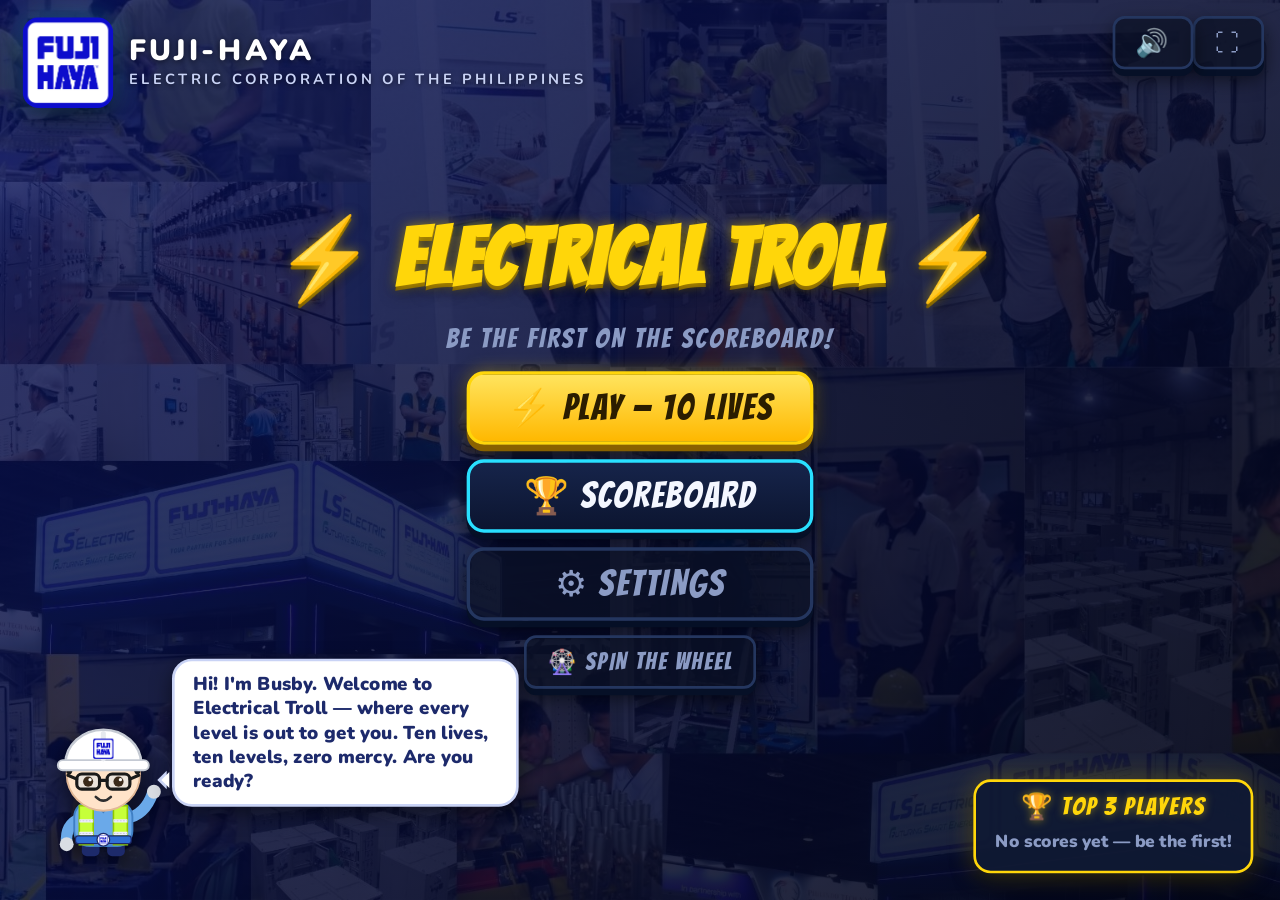
==== commit 580ce098: "Add files via upload" ====
--- a/electric_troll/index.html
+++ b/electric_troll/index.html
@@ -12,7 +12,8 @@
 <link rel="apple-touch-icon" href="images/logo.png">
 <link rel="icon" href="images/logo.png">
 <title>⚡ Electrical Troll</title>
-<link rel="stylesheet" href="css/style.css?v=20260925h">
+<script src="../sound-settings.js?v=20261001a"></script>
+<link rel="stylesheet" href="css/style.css?v=20261001b">
 </head>
 <body>
 <div id="viewport">
@@ -37,7 +38,7 @@
       <button class="btn primary" id="btn-play-turn">⚡ PLAY — 10 LIVES</button>
       <button class="btn" id="btn-scoreboard">🏆 SCOREBOARD</button>
       <button class="btn ghost" id="btn-main-settings">⚙ SETTINGS</button>
-      <a class="btn ghost small hub-link" href="../index.html">◀ GAME ZONE</a>
+      <a class="btn ghost small hub-link" href="../index.html">🎡 SPIN THE WHEEL</a>
     </div>
     <!-- Busby greets new players -->
     <div class="top3" id="main-top3" aria-label="Top 3 players"></div>
@@ -188,7 +189,7 @@
           <button class="btn" id="btn-restart">↻ RESTART LEVEL</button>
           <button class="btn" id="btn-pause-select">QUIT TO MENU</button>
           <button class="btn ghost" id="btn-pause-fullscreen">⛶ FULLSCREEN</button>
-          <a class="btn ghost hub-link" href="../index.html">🏠 GAME ZONE</a>
+          <a class="btn ghost hub-link" href="../index.html">🎡 SPIN THE WHEEL</a>
         </div>
       </div>
     </div>
@@ -231,13 +232,26 @@
   <div class="rotate-sub">This game plays in landscape</div>
 </div>
 
-<script src="js/storage.js?v=20260925h"></script>
-<script src="js/audio.js?v=20260925h"></script>
-<script src="js/levels.js?v=20260925h"></script>
-<script src="js/traps.js?v=20260925h"></script>
-<script src="js/mascot.js?v=20260925h"></script>
-<script src="js/game.js?v=20260925h"></script>
-<script src="js/fx.js?v=20260925h"></script>
-<script src="js/ui.js?v=20260925h"></script>
+<script src="js/storage.js?v=20261001a"></script>
+<script src="js/audio.js?v=20261001a"></script>
+<script src="js/levels.js?v=20261001a"></script>
+<script src="js/traps.js?v=20261001a"></script>
+<script src="js/mascot.js?v=20261001a"></script>
+<script src="js/game.js?v=20261001a"></script>
+<script src="js/fx.js?v=20261001a"></script>
+<script src="js/ui.js?v=20261001a"></script>
+<script>
+/* one volume for the whole site: the 🎵 button opens the shared slider; the old music-only slider and the
+   sound on/off switch step aside so nothing can silence the game behind the knob's back */
+(function () {
+  try { settings.sound = true; if (!(settings.music > 0)) settings.music = 0.5; saveSettings(); } catch (e) {}
+  var pop = document.getElementById('music-pop'); if (pop) pop.remove();
+  var sw = document.getElementById('settings-sound'); if (sw) sw.style.display = 'none';
+  if (window.FHSound) {
+    var b = FHSound.attach(document.getElementById('music-btn'));
+    if (b) b.addEventListener('click', function () { try { Sfx.init(); if (!Music.playing()) { Music.setVolume(settings.music); Music.start(); } } catch (e) {} });
+  }
+})();
+</script>
 </body>
 </html>
--- a/electric_troll/css/style.css
+++ b/electric_troll/css/style.css
@@ -537,3 +537,6 @@
 #stage.low-fx #brand img, #stage.low-fx .mascot .bounce, #stage.low-fx #main-greet .mascot g { animation: none !important; }
 #stage.low-fx .btn, #stage.low-fx .balloon, #stage.low-fx .toast-card, #stage.low-fx .summary-card, #stage.low-fx .top3, #stage.low-fx #brand img, #stage.low-fx .ctrl { box-shadow: none; }
 #stage.low-fx .title, #stage.low-fx .tagline, #stage.low-fx .subtitle, #stage.low-fx .hud-level, #stage.low-fx .hud-turn, #stage.low-fx .zip-msg { text-shadow: none; }
+/* upright screens: SPACE / DELETE / CLEAR on one row, the big START key on its own row underneath */
+#stage.portrait .key-actions { flex-wrap: wrap; justify-content: center; gap: 22px; max-width: 1800px; }
+#stage.portrait .key-actions .key.go { flex-basis: 100%; min-width: 0; }
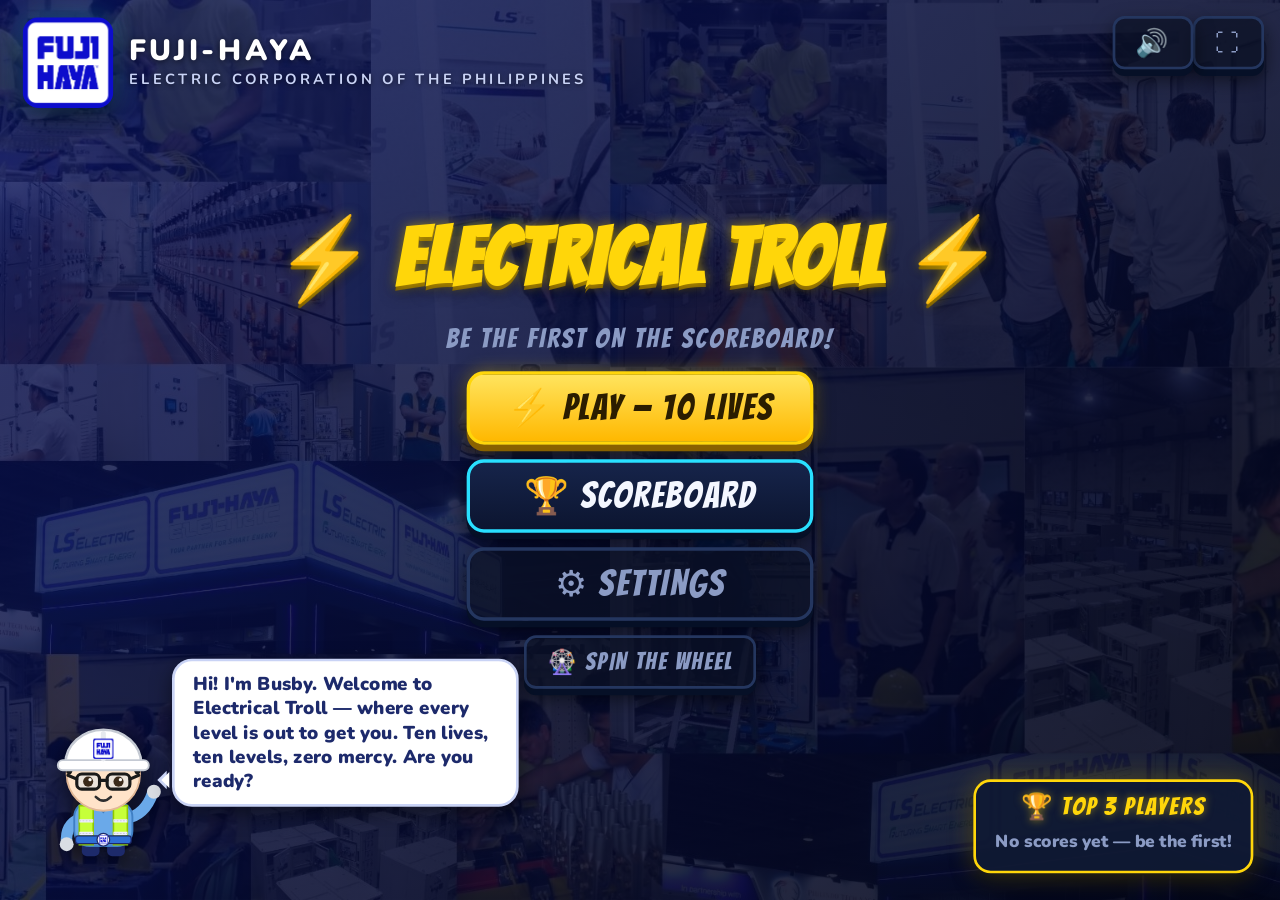
==== commit 71bd9915: "Add files via upload" ====
--- a/electric_troll/index.html
+++ b/electric_troll/index.html
@@ -75,7 +75,7 @@
     <div class="menu horizontal">
       <button class="btn primary" id="btn-next-player">👤 NEXT PLAYER</button>
       <button class="btn" id="btn-summary-scores">🏆 SCOREBOARD</button>
-      <button class="btn ghost" id="btn-summary-menu">MENU</button>
+      <button class="btn ghost hidden" id="btn-summary-menu" hidden>MENU</button>   <!-- end of a turn: straight back to the wheel via NEXT PLAYER -->
     </div>
   </section>
 
@@ -239,7 +239,7 @@
 <script src="js/mascot.js?v=20261001a"></script>
 <script src="js/game.js?v=20261001a"></script>
 <script src="js/fx.js?v=20261001a"></script>
-<script src="js/ui.js?v=20261001a"></script>
+<script src="js/ui.js?v=20261001d"></script>
 <script>
 /* one volume for the whole site: the 🎵 button opens the shared slider; the old music-only slider and the
    sound on/off switch step aside so nothing can silence the game behind the knob's back */
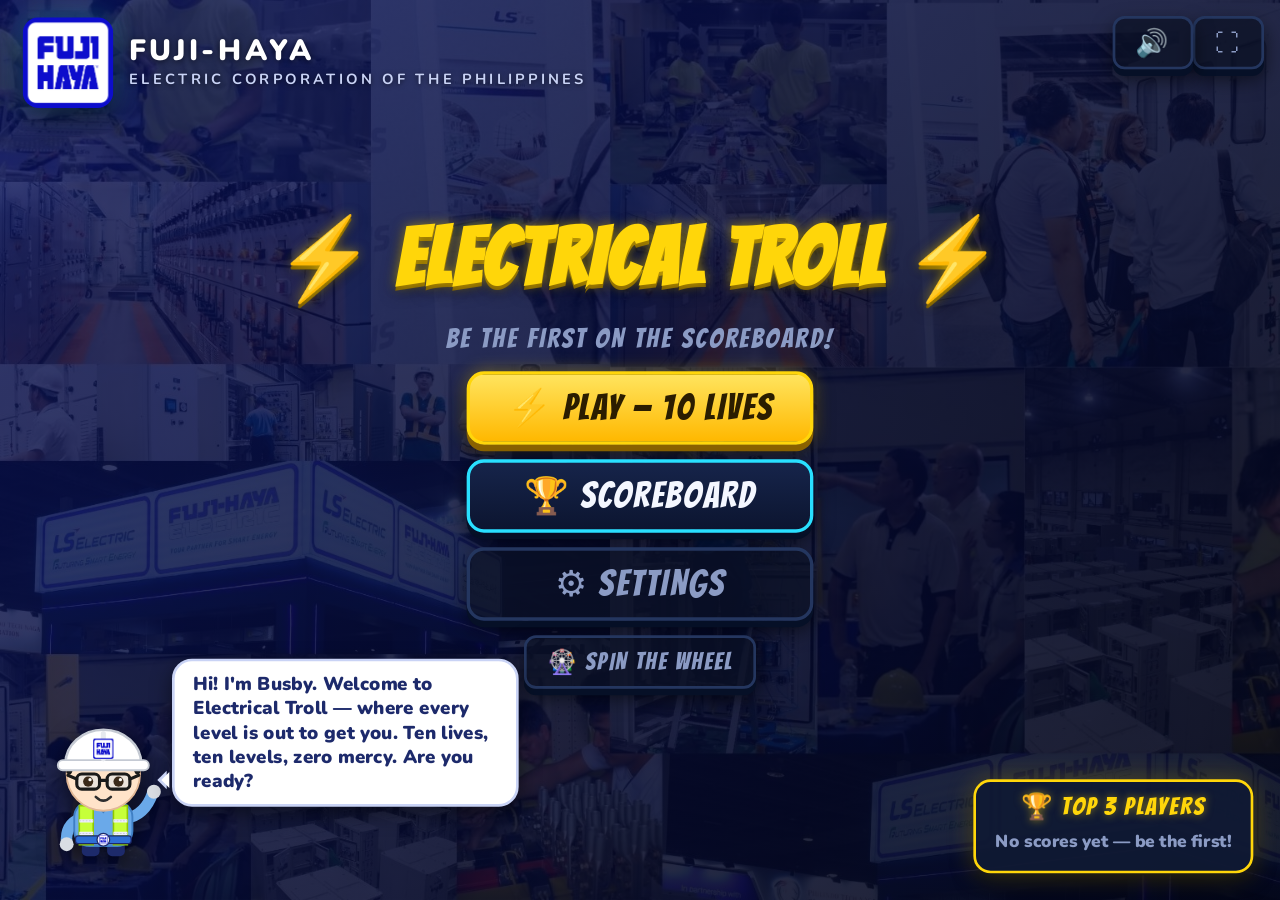
==== commit de14c351: "Add files via upload" ====
--- a/electric_troll/index.html
+++ b/electric_troll/index.html
@@ -13,7 +13,7 @@
 <link rel="icon" href="images/logo.png">
 <title>⚡ Electrical Troll</title>
 <script src="../sound-settings.js?v=20261001a"></script>
-<link rel="stylesheet" href="css/style.css?v=20261001b">
+<link rel="stylesheet" href="css/style.css?v=20261001e">
 </head>
 <body>
 <div id="viewport">
@@ -56,7 +56,10 @@
       <div></div>
     </header>
     <div class="score-table" id="score-table"></div>
-    <button class="btn primary" id="scores-play">⚡ PLAY A TURN</button>
+    <div class="menu horizontal score-actions">
+      <button class="btn primary" id="scores-play">⚡ PLAY A TURN</button>
+      <button class="btn danger" id="scores-clear">🗑 CLEAR SCOREBOARD</button>
+    </div>
   </section>
 
   <!-- TURN SUMMARY -->
@@ -232,14 +235,14 @@
   <div class="rotate-sub">This game plays in landscape</div>
 </div>
 
-<script src="js/storage.js?v=20261001a"></script>
+<script src="js/storage.js?v=20261001e"></script>
 <script src="js/audio.js?v=20261001a"></script>
 <script src="js/levels.js?v=20261001a"></script>
 <script src="js/traps.js?v=20261001a"></script>
 <script src="js/mascot.js?v=20261001a"></script>
 <script src="js/game.js?v=20261001a"></script>
 <script src="js/fx.js?v=20261001a"></script>
-<script src="js/ui.js?v=20261001d"></script>
+<script src="js/ui.js?v=20261001e"></script>
 <script>
 /* one volume for the whole site: the 🎵 button opens the shared slider; the old music-only slider and the
    sound on/off switch step aside so nothing can silence the game behind the knob's back */
--- a/electric_troll/css/style.css
+++ b/electric_troll/css/style.css
@@ -540,3 +540,12 @@
 /* upright screens: SPACE / DELETE / CLEAR on one row, the big START key on its own row underneath */
 #stage.portrait .key-actions { flex-wrap: wrap; justify-content: center; gap: 22px; max-width: 1800px; }
 #stage.portrait .key-actions .key.go { flex-basis: 100%; min-width: 0; }
+
+/* ---------- scoreboard: the list scrolls inside the space left, the title and buttons always stay on screen ---------- */
+#stage #screen-scores { justify-content: flex-start; gap: 20px; padding: 30px 40px 40px; }
+#stage #screen-scores .screen-header, #stage #screen-scores .menu { flex: none; }
+#stage #screen-scores .score-table { flex: 0 1 auto; min-height: 0; overflow-y: auto; overscroll-behavior: contain; touch-action: pan-y; }
+#stage #screen-scores .score-row .meta { white-space: nowrap; }
+#stage #screen-scores .menu.horizontal { gap: 22px; }
+#stage #screen-scores .menu.horizontal .btn { min-width: 0; }
+#stage #screen-scores .btn.armed { animation: pulse .5s infinite; }
